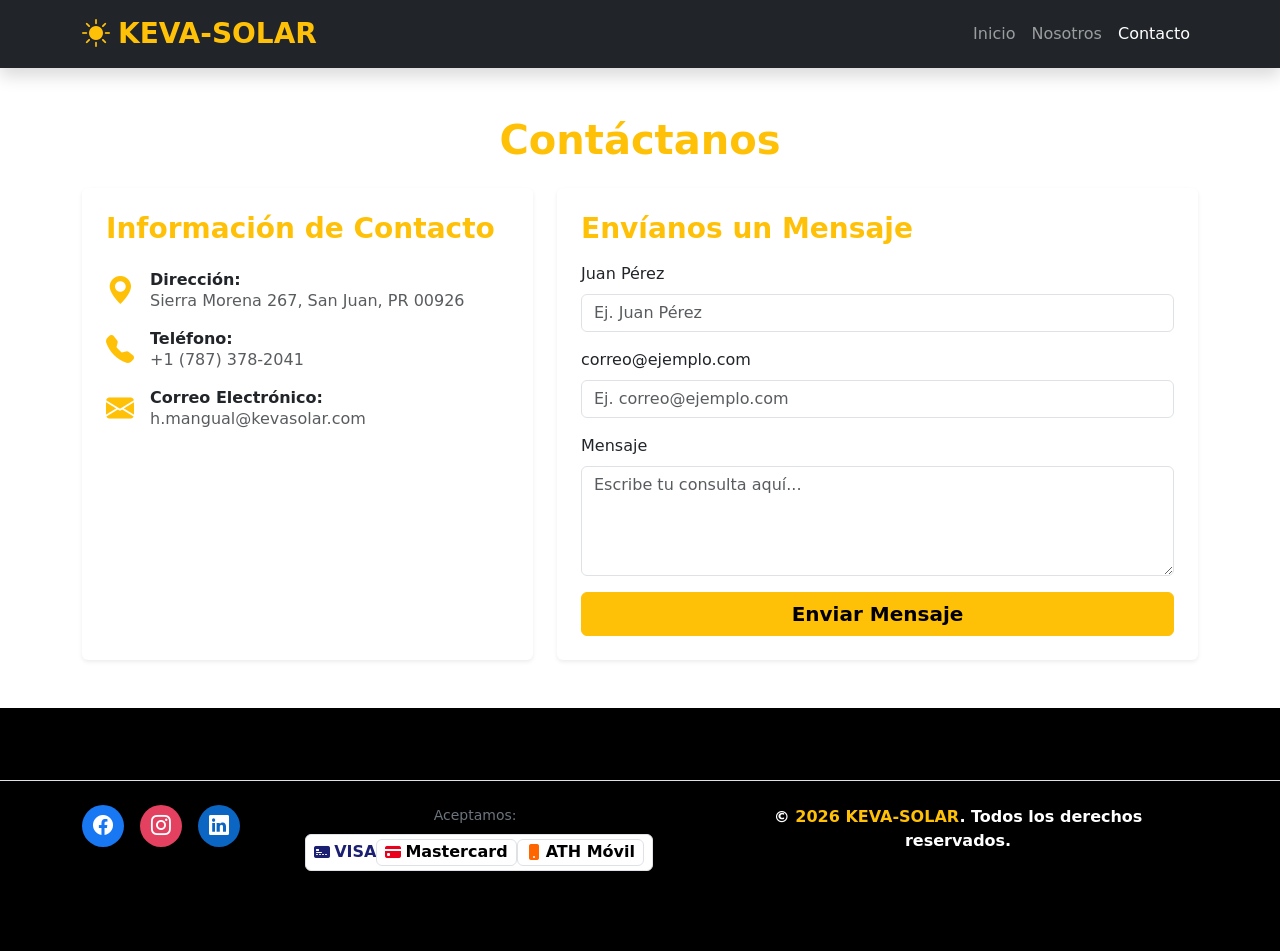
==== contacto.html @ 0f7c422a "Actualizacion de mi pagina" ====
<!DOCTYPE html>
<html lang="es">
<head>
  <meta charset="UTF-8">
  <meta name="viewport" content="width=device-width, initial-scale=1.0">
  <title>Contacto - KEVA-SOLAR</title>
  <link href="https://cdn.jsdelivr.net/npm/bootstrap@5.3.0/dist/css/bootstrap.min.css" rel="stylesheet">
  <link rel="stylesheet" href="https://cdn.jsdelivr.net/npm/bootstrap-icons@1.11.1/font/bootstrap-icons.css">
  <link rel="stylesheet" href="styles.css">
</head>
<body class="pagina-contacto">

  <!-- Navegación -->
  <header>
    <nav class="navbar navbar-expand-lg navbar-dark bg-dark sticky-top shadow">
      <div class="container">
        <a class="navbar-brand fw-bold text-warning fs-3" href="index.html">
          <i class="bi bi-sun-fill me-2"></i>KEVA-SOLAR
        </a>
        <button class="navbar-toggler" type="button" data-bs-toggle="collapse" data-bs-target="#navbarNav">
          <span class="navbar-toggler-icon"></span>
        </button>
        <div class="collapse navbar-collapse" id="navbarNav">
          <ul class="navbar-nav ms-auto fs-6">
            <li class="nav-item"><a class="nav-link" href="index.html">Inicio</a></li>
            <li class="nav-item"><a class="nav-link" href="nosotros.html">Nosotros</a></li>
            <li class="nav-item"><a class="nav-link active" href="contacto.html">Contacto</a></li>
          </ul>
        </div>
      </div>
    </nav>
  </header>

  <!-- Contenido Principal -->
  <main class="container my-5">
    <h1 class="text-warning fw-bold text-center mb-4">Contáctanos</h1>
    
    <div class="row g-4">
      <!-- Información de Contacto Directo -->
      <div class="col-md-5">
        <div class="card h-100 shadow-sm border-0 p-4">
          <h3 class="text-warning fw-bold mb-4">Información de Contacto</h3>
          
          <div class="d-flex align-items-center mb-3">
            <i class="bi bi-geo-alt-fill text-warning fs-3 me-3"></i>
            <div>
              <h6 class="fw-bold mb-0">Dirección:</h6>
              <p class="text-muted mb-0">Sierra Morena 267, San Juan, PR 00926</p>
            </div>
          </div>

          <div class="d-flex align-items-center mb-3">
            <i class="bi bi-telephone-fill text-warning fs-3 me-3"></i>
            <div>
              <h6 class="fw-bold mb-0">Teléfono:</h6>
              <p class="text-muted mb-0">+1 (787) 378-2041</p>
            </div>
          </div>

          <div class="d-flex align-items-center mb-3">
            <i class="bi bi-envelope-fill text-warning fs-3 me-3"></i>
            <div>
              <h6 class="fw-bold mb-0">Correo Electrónico:</h6>
              <p class="text-muted mb-0">h.mangual@kevasolar.com</p>
            </div>
          </div>
        </div>
      </div>

      <!-- Formulario de Mensaje -->
      <div class="col-md-7">
        <div class="card shadow-sm border-0 p-4">
          <h3 class="text-warning fw-bold mb-3">Envíanos un Mensaje</h3>
          <form id="contactForm">
            <div class="mb-3">
              <label for="nombre" class="form-label">Juan Pérez</label>
              <input type="text" class="form-control" id="nombre" placeholder="Ej. Juan Pérez" required>
            </div>
            <div class="mb-3">
              <label for="email" class="form-label">correo@ejemplo.com</label>
              <input type="email" class="form-control" id="email" placeholder="Ej. correo@ejemplo.com" required>
            </div>
            <div class="mb-3">
              <label for="mensaje" class="form-label">Mensaje</label>
              <textarea class="form-control" id="mensaje" rows="4" placeholder="Escribe tu consulta aquí..." required></textarea>
            </div>
            <button type="submit" class="btn btn-warning w-100 fw-bold fs-5">Enviar Mensaje</button>
          </form>
        </div>
      </div>
    </div>
  </main>

  <!-- Pie de página -->
  <footer class="bg-black text-white text-center py-4 mt-5">
    <div class="container">
    </div>
    <!-- Pie de página -->

  <footer class="bg-black text-white text-center py-4 mt-5 border-top">
  <div class="container">
<!-- Redes Sociales -->
    <div class="mb-3 d-flex justify-content-center gap-3">
      <a href="https://facebook.com/tu-pagina" target="_blank" rel="noopener noreferrer"
         class="btn text-white rounded-circle d-flex align-items-center justify-content-center shadow-sm"
         style="width: 42px; height: 42px; background-color: #1877F2;">
        <i class="bi bi-facebook fs-5"></i>
      </a>

      <a href="https://instagram.com/tu-usuario" target="_blank" rel="noopener noreferrer"
         class="btn text-white rounded-circle d-flex align-items-center justify-content-center shadow-sm"
         style="width: 42px; height: 42px; background-color: #E4405F;">
        <i class="bi bi-instagram fs-5"></i>
      </a>

      <a href="https://www.linkedin.com/in/hector-mangual-cssyb-62908836" target="_blank" rel="noopener noreferrer"
         class="btn text-white rounded-circle d-flex align-items-center justify-content-center shadow-sm"
         style="width: 42px; height: 42px; background-color: #0A66C2;">
        <i class="bi bi-linkedin fs-5"></i>
      </a>
  <!-- Métodos de Pago Aceptados -->
  <div class="mb-3 d-flex justify-content-center align-items-center gap-2 flex-wrap">
    <span class="text-secondary small me-2">Aceptamos:</span>

    <!-- Visa -->
    <span class="badge bg-white text-primary border px-2 py-1 fs-6 d-inline-flex align-items-center" title="Visa">
      <i class="bi bi-credit-card-2-front-fill me-1" style="color: #1A1F71;"></i>
      <strong style="color: #1A1F71;">VISA</strong>
    <!-- Mastercard -->
  <span class="badge bg-white text-dark border px-2 py-1 fs-6 d-inline-flex align-items-center" title="Mastercard">
    <i class="bi bi-credit-card-fill me-1" style="color: #EB001B;"></i>
    <strong style="color: #000;">Mastercard</strong>
  </span>

  <!-- ATH Móvil -->
  <span class="badge bg-white text-black border px-2 py-1 fs-6 d-inline-flex align-items-center" title="ATH Móvil">
    <i class="bi bi-phone-fill me-1" style="color: #FF6600;"></i>
    <strong>ATH Móvil</strong>
  </span>
</div>

<p class="mb-0 text-white fw-bold">&copy; <span class="text-warning">2026 KEVA-SOLAR</span>. Todos los derechos reservados.</p>
</div>
</footer>

<script src="https://cdn.jsdelivr.net/npm/bootstrap@5.3.0/dist/js/bootstrap.bundle.min.js"></script>
<script src="script.js"></script>
</body>
</html>
---- styles.css ----
/* Color verde ecologico/solar personalizado para elementos especificos */
.text-verde-solar {
  color: #2e7d32 !important;
}

.btn-verde-solar {
  background-color: #2e7d32 !important;
  border-color: #2e7d32 !important;
  color: #ffffff !important;
}

.btn-verde-solar:hover {
  background-color: #1b5e20 !important;
  border-color: #1b5e20 !important;
  color: #ffffff !important;
}

.alert-warning {
  background-color: #e8f5e9 !important;
  border-color: #a5d6a7 !important;
  color: #1b5e20 !important;
}

/* Mantener el color amarillo original de Bootstrap para .text-warning */
.text-warning {
  color: #ffc107 !important;
}

/* Configuración general para botones amarillos */
.btn-warning {
  background-color: #ffc107 !important;
  border-color: #ffc107 !important;
  color: #000000 !important;
  font-weight: 600;
}

.btn-warning:hover {
  background-color: #e0a800 !important;
  border-color: #d39e00 !important;
  color: #000000 !important;
}
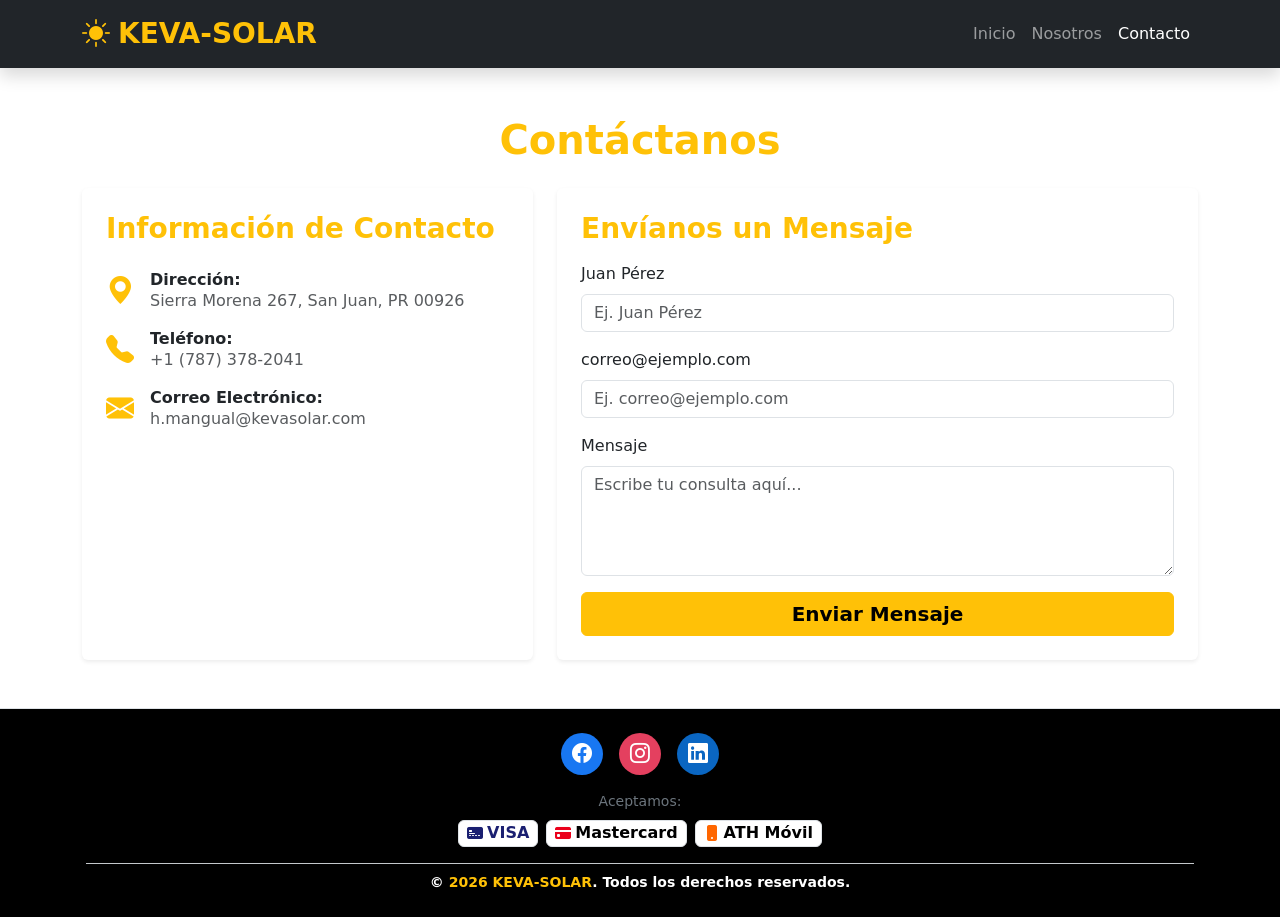
==== commit beca67a6: "Ajustes responsivos" ====
--- a/contacto.html
+++ b/contacto.html
@@ -92,15 +92,10 @@
   </main>
 
   <!-- Pie de página -->
-  <footer class="bg-black text-white text-center py-4 mt-5">
-    <div class="container">
-    </div>
-    <!-- Pie de página -->
-
   <footer class="bg-black text-white text-center py-4 mt-5 border-top">
-  <div class="container">
-<!-- Redes Sociales -->
-    <div class="mb-3 d-flex justify-content-center gap-3">
+  <div class="container px-3">
+    <!-- Redes Sociales -->
+    <div class="mb-3 d-flex justify-content-center align-items-center gap-3 flex-wrap">
       <a href="https://facebook.com/tu-pagina" target="_blank" rel="noopener noreferrer"
          class="btn text-white rounded-circle d-flex align-items-center justify-content-center shadow-sm"
          style="width: 42px; height: 42px; background-color: #1877F2;">
@@ -118,29 +113,38 @@
          style="width: 42px; height: 42px; background-color: #0A66C2;">
         <i class="bi bi-linkedin fs-5"></i>
       </a>
-  <!-- Métodos de Pago Aceptados -->
-  <div class="mb-3 d-flex justify-content-center align-items-center gap-2 flex-wrap">
-    <span class="text-secondary small me-2">Aceptamos:</span>
+    </div>
 
-    <!-- Visa -->
-    <span class="badge bg-white text-primary border px-2 py-1 fs-6 d-inline-flex align-items-center" title="Visa">
-      <i class="bi bi-credit-card-2-front-fill me-1" style="color: #1A1F71;"></i>
-      <strong style="color: #1A1F71;">VISA</strong>
-    <!-- Mastercard -->
-  <span class="badge bg-white text-dark border px-2 py-1 fs-6 d-inline-flex align-items-center" title="Mastercard">
-    <i class="bi bi-credit-card-fill me-1" style="color: #EB001B;"></i>
-    <strong style="color: #000;">Mastercard</strong>
-  </span>
+    <!-- Métodos de Pago Aceptados -->
+    <div class="mb-3 d-flex justify-content-center align-items-center gap-2 flex-wrap">
+      <span class="text-secondary small w-100 w-sm-auto mb-1 mb-sm-0">Aceptamos:</span>
 
-  <!-- ATH Móvil -->
-  <span class="badge bg-white text-black border px-2 py-1 fs-6 d-inline-flex align-items-center" title="ATH Móvil">
-    <i class="bi bi-phone-fill me-1" style="color: #FF6600;"></i>
-    <strong>ATH Móvil</strong>
-  </span>
-</div>
+      <!-- Visa -->
+      <span class="badge bg-white text-primary border px-2 py-1 fs-6 d-inline-flex align-items-center" title="Visa">
+        <i class="bi bi-credit-card-2-front-fill me-1" style="color: #1A1F71;"></i>
+        <strong style="color: #1A1F71;">VISA</strong>
+      </span>
 
-<p class="mb-0 text-white fw-bold">&copy; <span class="text-warning">2026 KEVA-SOLAR</span>. Todos los derechos reservados.</p>
-</div>
+      <!-- Mastercard -->
+      <span class="badge bg-white text-dark border px-2 py-1 fs-6 d-inline-flex align-items-center" title="Mastercard">
+        <i class="bi bi-credit-card-fill me-1" style="color: #EB001B;"></i>
+        <strong style="color: #000;">Mastercard</strong>
+      </span>
+
+      <!-- ATH Móvil -->
+      <span class="badge bg-white text-black border px-2 py-1 fs-6 d-inline-flex align-items-center" title="ATH Móvil">
+        <i class="bi bi-phone-fill me-1" style="color: #FF6600;"></i>
+        <strong>ATH Móvil</strong>
+      </span>
+    </div>
+
+    <!-- Derechos Reservados -->
+    <div class="pt-2 border-top border-secondary-subtle">
+      <p class="mb-0 text-white fw-bold small text-wrap">
+        &copy; <span class="text-warning">2026 KEVA-SOLAR</span>. Todos los derechos reservados.
+      </p>
+    </div>
+  </div>
 </footer>
 
 <script src="https://cdn.jsdelivr.net/npm/bootstrap@5.3.0/dist/js/bootstrap.bundle.min.js"></script>
